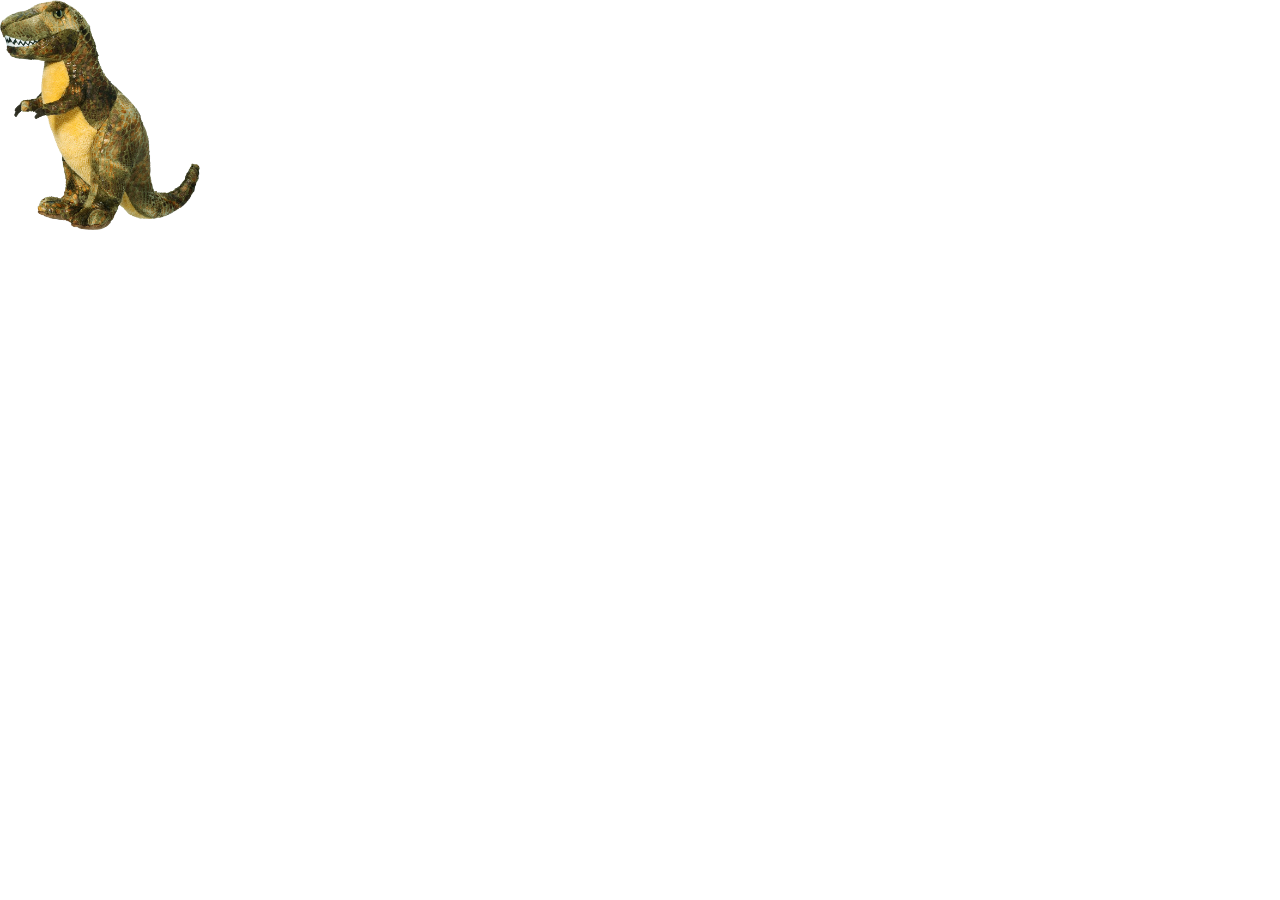
==== about.html @ 7762d4e4 "update review" ====
<!DOCTYPE html>
<html>
    <head>
        <meta charset="utf-8">
        <title>About</title>
        <link rel="stylesheet" href="style.css">
    </head>
    <body>
        
        <img class="nocompdino" src="images/nocomputerdino.png" alt="This should be dino with no computer">

    </body>
</html>
---- style.css ----
body {
    margin: 0;
    padding: 0;
    font-family: Verdana, Geneva, Tahoma, sans-serif;
    color: #1c4444;
}

#welcome-message {
    font-family: Verdana, Geneva, Tahoma, sans-serif;
}

h1 {
    color: #5ba660;
    font-size: 300%;
}

.welcome {
    border: 5px solid #034e00;
    background-color: #1c4444;
    text-align: center;
    color: #a9f1d0;
}

.mrdino {
    width: 50%;
    float: left;
}

#dinopic {
    display: block;
    padding: 3em;
    width: 80%;
}


.review-section {
    box-sizing: border-box;
    background-color: #a9f1d0;
    float: left;
    width: 50%;
    padding: 3em;
}

.dino-bio {
    padding: 3em;
}

.dino {
    box-sizing: border-box;
    float: right;
    width: 50%;
    background-color: #dbffef;
}

a {
    text-decoration: none;
    color: inherit;
}







/* Flexbox Practice */






.container {
    display: flex;
    flex-direction: row;
    flex-wrap: wrap;
    height: 100%;
    width: 100%;
    border: 1px solid black;
    justify-content: center;
}

.bluebox {
    display: block;
    height: 300px;
    width: 300px;
    box-sizing: border-box;
    margin: 1em;
    background: #1c4444;
}








/* Dino's Portfolio Website */








.navigation {
    display: flex;
    justify-content: center;
    /* border-bottom: 1px solid grey; */
    margin: 0;
    height: auto;
    padding: 0;
    background:#034e00;
}

.navigation li {
    /* border: 1px solid grey; */
    flex-direction: row;
    /* text-decoration: none; */
    font-size: 18px;
    padding: 1em;
    list-style: none;
    color: #FFFFFF;
}


.nocompdino {
    width: 200px;
}
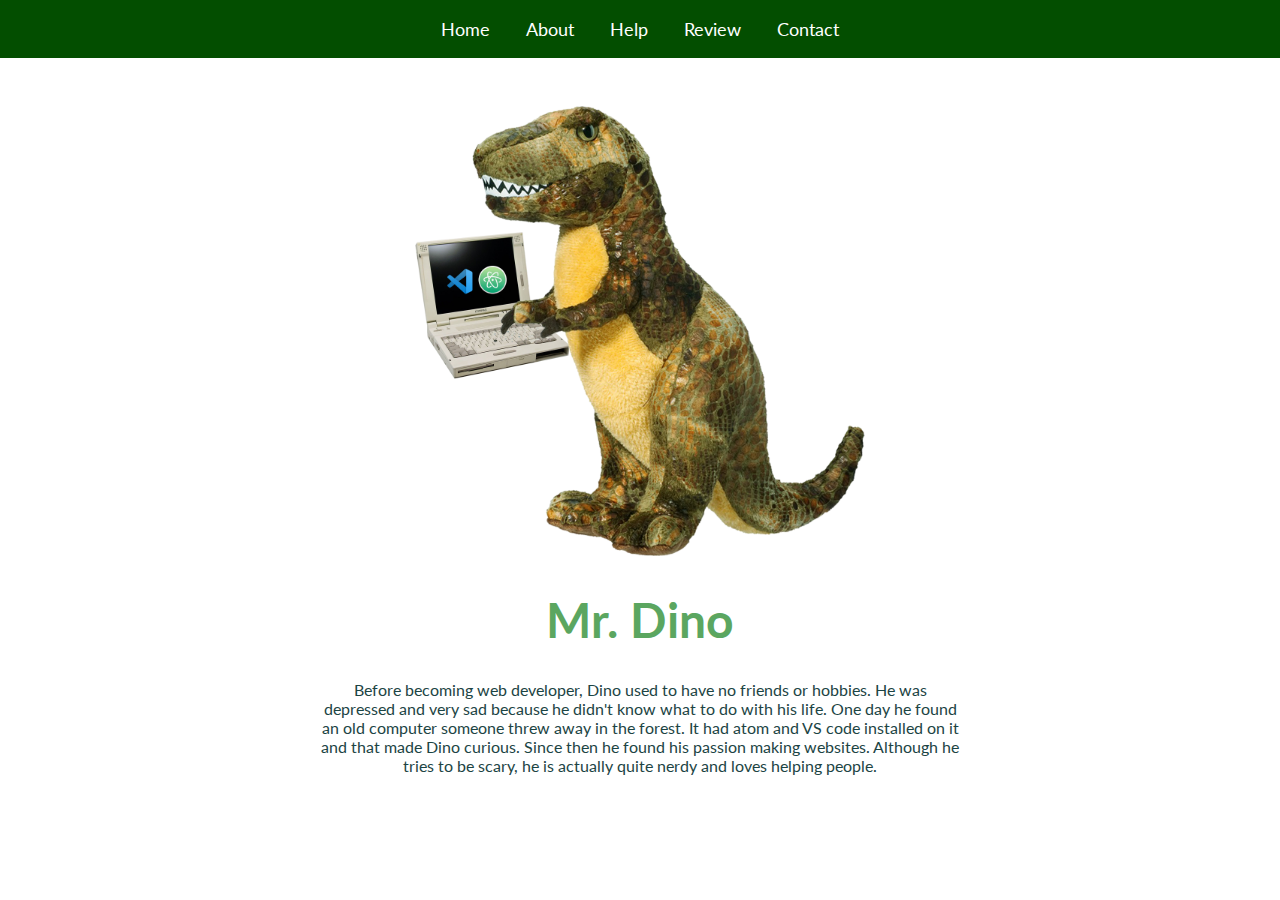
==== commit 1f0ce7fc: "site makeover" ====
--- a/about.html
+++ b/about.html
@@ -4,10 +4,24 @@
         <meta charset="utf-8">
         <title>About</title>
         <link rel="stylesheet" href="style.css">
+        <link href="https://fonts.googleapis.com/css?family=Lato|Open+Sans&display=swap" rel="stylesheet">
     </head>
     <body>
+
+        <ul class="navigation">
+            <a href="index.html"><li>Home</li></a>
+            <a href="about.html"><li>About</li></a>
+            <a href="help.html"><li>Help</li></a>
+            <a href="review.html"><li>Review</li></a>
+            <a href="contact.html"><li>Contact</li></a>
+        </ul>
         
-        <img class="nocompdino" src="images/nocomputerdino.png" alt="This should be dino with no computer">
+        <div class="about-body">
+            <!-- <img class="nocompdino" src="images/nocomputerdino.png"> -->
+            <img class="nocompdino" src="images/dino.png">
+            <h1>Mr. Dino</h1>
+            <p>Before becoming web developer, Dino used to have no friends or hobbies. He was depressed and very sad because he didn't know what to do with his life. One day he found an old computer someone threw away in the forest. It had atom and VS code installed on it and that made Dino curious. Since then he found his passion making websites. Although he tries to be scary, he is actually quite nerdy and loves helping people.</p>
+        </div>
 
     </body>
 </html>--- a/style.css
+++ b/style.css
@@ -1,12 +1,13 @@
 body {
     margin: 0;
     padding: 0;
-    font-family: Verdana, Geneva, Tahoma, sans-serif;
+    font-family: 'Lato', Verdana, Geneva, Tahoma, sans-serif;
     color: #1c4444;
 }
 
 #welcome-message {
-    font-family: Verdana, Geneva, Tahoma, sans-serif;
+    color: #333;
+    font-style: oblique;
 }
 
 h1 {
@@ -15,10 +16,10 @@
 }
 
 .welcome {
-    border: 5px solid #034e00;
-    background-color: #1c4444;
+    /* border: 5px solid #034e00; */
+    /* background-color: #1c4444; */
     text-align: center;
-    color: #a9f1d0;
+    padding: 3em;
 }
 
 .mrdino {
@@ -35,9 +36,9 @@
 
 .review-section {
     box-sizing: border-box;
-    background-color: #a9f1d0;
-    float: left;
-    width: 50%;
+    /* background-color: #a9f1d0; */
+    /* float: left;
+    width: 50%; */
     padding: 3em;
 }
 
@@ -47,7 +48,7 @@
 
 .dino {
     box-sizing: border-box;
-    float: right;
+    /* float: right; */
     width: 50%;
     background-color: #dbffef;
 }
@@ -57,7 +58,15 @@
     color: inherit;
 }
 
+/* HELP PAGE */
 
+.help-body {
+    text-align: center;
+}
+
+.help-body img {
+    width: 50%;
+}
 
 
 
@@ -70,7 +79,7 @@
 
 
 
-.container {
+/* .container {
     display: flex;
     flex-direction: row;
     flex-wrap: wrap;
@@ -90,20 +99,61 @@
 }
 
 
+.dino-box {
+    display: flex;
+    flex-direction: row;
+    flex-wrap: wrap;
+    height: 100%;
+    width: 100%;
+    border: 1px solid black;
+    justify-content: center;
+}
+
+.dino-box img {
+    display: block;
+    height: 300px;
+    width: 300px;
+    box-sizing: border-box;
+    margin: 1em;
+    background: #1c4444;
+} */
 
 
 
 
 
+.pic-container {
+    display: flex;
+    flex-direction: row;
+    flex-wrap: wrap;
+    height: 100%;
+    width: 100%;
+    justify-content: center;
+}
 
-/* Dino's Portfolio Website */
+.pic-frame {
+    margin: 1em;
+    background: #1c4444;
+    border: 1px solid white;
+}
+
+.pic-frame img {
+    height: 200px;
+    width: 200px;
+    margin: 3em 3em 0 3em;
+}
+
+.pic-frame p {
+    text-align: center;
+    font-size: 200%;
+    color: white;
+    margin: 1em 0;
+}
 
 
 
 
-
-
-
+/* Dino's Portfolio Website */
 
 .navigation {
     display: flex;
@@ -125,7 +175,18 @@
     color: #FFFFFF;
 }
 
+/* ABOUT PAGE */
+
+.about-body {
+    text-align: center;
+}
+
+.about-body p {
+    width: 50vw;
+    margin: auto;
+}
 
 .nocompdino {
-    width: 200px;
+    height: 50vh;
+    margin-top: 3em;
 }